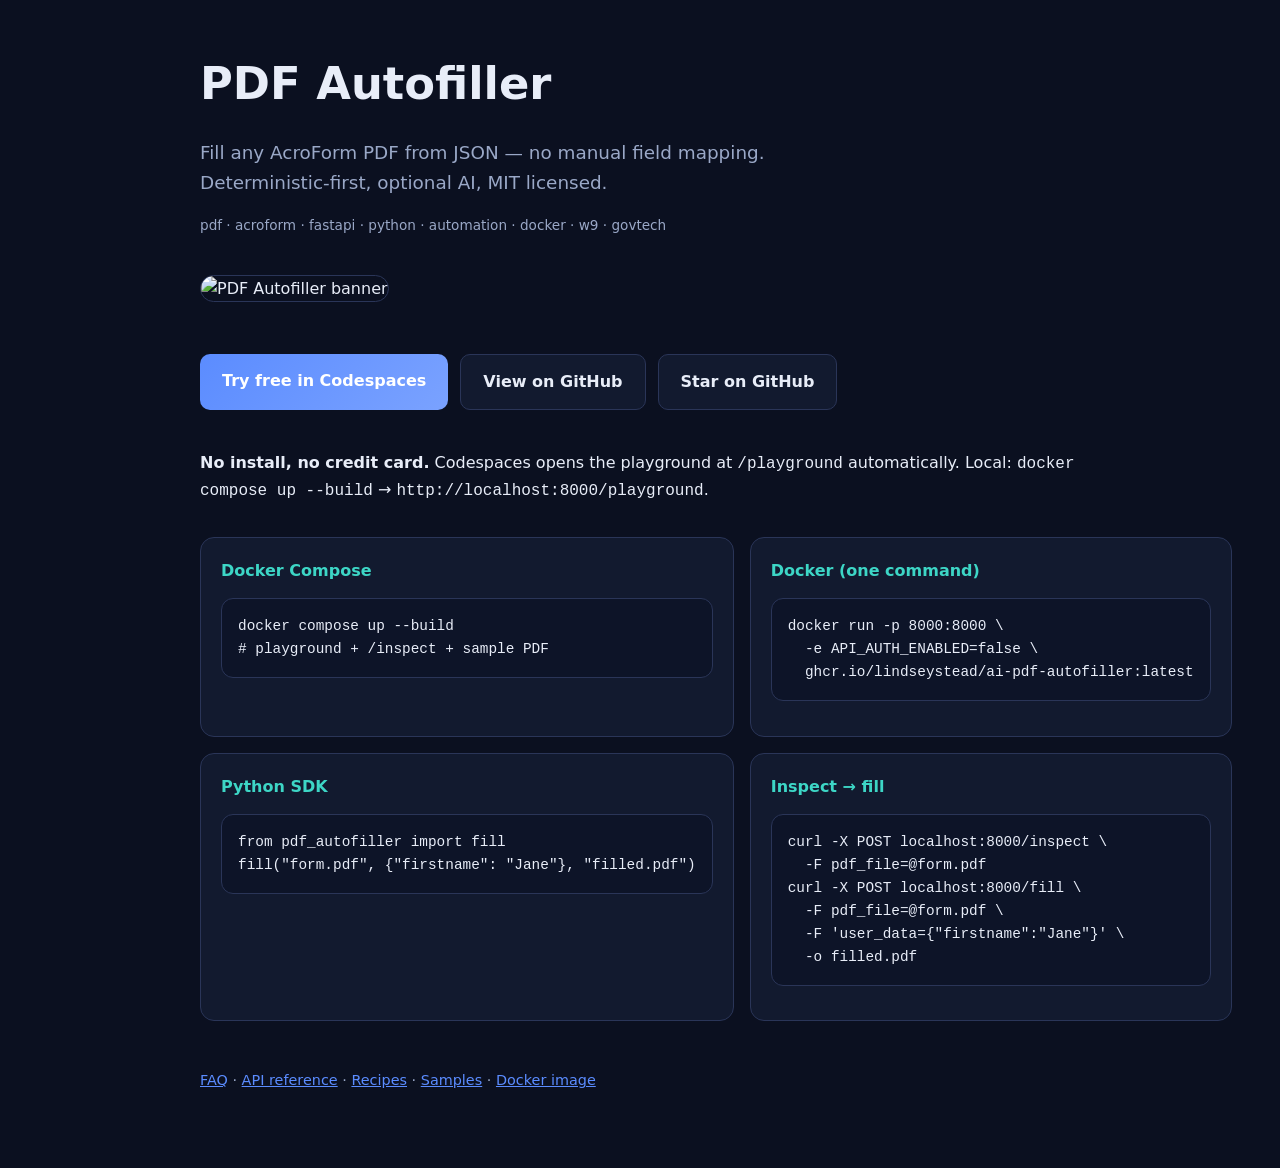
==== docs/site/index.html @ 97abe571 "Ship honest fill reports, opaque fixture, evidence-based docs - Report unwritable mapped fields (mis" ====
<!DOCTYPE html>
<html lang="en">
<head>
  <meta charset="UTF-8" />
  <meta name="viewport" content="width=device-width, initial-scale=1.0" />
  <title>PDF Autofiller — Fill any PDF from JSON</title>
  <meta name="description" content="Open-source API that fills AcroForm PDFs from JSON. FastAPI, Python, Docker. Try free in GitHub Codespaces." />
  <meta name="keywords" content="pdf, acroform, form filling, fastapi, python, automation, api, docker, w9, document processing" />
  <meta property="og:title" content="PDF Autofiller" />
  <meta property="og:description" content="Upload PDF + JSON → filled PDF. No manual field mapping." />
  <meta property="og:image" content="https://raw.githubusercontent.com/lindseystead/ai-pdf-autofiller/main/docs/assets/social-preview.png" />
  <meta property="og:type" content="website" />
  <meta name="twitter:card" content="summary_large_image" />
  <meta name="twitter:title" content="PDF Autofiller" />
  <meta name="twitter:description" content="Fill any AcroForm PDF from JSON — open-source FastAPI service." />
  <meta name="twitter:image" content="https://raw.githubusercontent.com/lindseystead/ai-pdf-autofiller/main/docs/assets/social-preview.png" />
  <style>
    :root { --bg:#0b1020; --panel:#121a2f; --text:#e8edf8; --muted:#9aa8c7; --accent:#5b8cff; --accent2:#3dd6c6; }
    * { box-sizing: border-box; }
    body { margin:0; font-family: system-ui,sans-serif; background: var(--bg); color: var(--text); line-height: 1.6; }
    .wrap { max-width: 920px; margin: 0 auto; padding: 48px 20px 80px; }
    h1 { font-size: clamp(2rem,5vw,2.8rem); margin: 0 0 12px; }
    .lead { color: var(--muted); font-size: 1.15rem; max-width: 640px; }
    .hero { width:100%; max-width:720px; border-radius:14px; border:1px solid #2a3558; margin:24px 0; }
    .cta { display: flex; flex-wrap: wrap; gap: 12px; margin: 28px 0 40px; }
    .btn { display:inline-block; padding:14px 22px; border-radius:10px; font-weight:600; text-decoration:none; }
    .primary { background: linear-gradient(135deg,var(--accent),#7aa2ff); color:#fff; }
    .secondary { border:1px solid #2a3558; color:var(--text); background:var(--panel); }
    pre { background:#0d1428; border:1px solid #2a3558; border-radius:12px; padding:16px; overflow-x:auto; font-size:0.9rem; }
    code { font-family: ui-monospace,monospace; }
    .grid { display:grid; grid-template-columns:1fr 1fr; gap:16px; margin-top:32px; }
    @media(max-width:700px){ .grid{ grid-template-columns:1fr; } }
    .card { background:var(--panel); border:1px solid #2a3558; border-radius:14px; padding:20px; }
    .card h2 { margin:0 0 8px; font-size:1rem; color:var(--accent2); }
    footer { margin-top:48px; color:var(--muted); font-size:0.9rem; }
    a { color: var(--accent); }
    .tags { color: var(--muted); font-size: 0.85rem; margin-top: 8px; }
  </style>
</head>
<body>
  <div class="wrap">
    <h1>PDF Autofiller</h1>
    <p class="lead">Fill any AcroForm PDF from JSON — no manual field mapping. Deterministic-first, optional AI, MIT licensed.</p>
    <p class="tags">pdf · acroform · fastapi · python · automation · docker · w9 · govtech</p>

    <img class="hero" src="https://raw.githubusercontent.com/lindseystead/ai-pdf-autofiller/main/docs/assets/social-preview.png" alt="PDF Autofiller banner" />

    <div class="cta">
      <a class="btn primary" href="https://codespaces.new/lindseystead/ai-pdf-autofiller">Try free in Codespaces</a>
      <a class="btn secondary" href="https://github.com/lindseystead/ai-pdf-autofiller">View on GitHub</a>
      <a class="btn secondary" href="https://github.com/lindseystead/ai-pdf-autofiller/stargazers">Star on GitHub</a>
    </div>

    <p><strong>No install, no credit card.</strong> Codespaces opens the playground at <code>/playground</code> automatically. Local: <code>docker compose up --build</code> → <code>http://localhost:8000/playground</code>.</p>

    <div class="grid">
      <div class="card">
        <h2>Docker Compose</h2>
        <pre><code>docker compose up --build
# playground + /inspect + sample PDF</code></pre>
      </div>
      <div class="card">
        <h2>Docker (one command)</h2>
        <pre><code>docker run -p 8000:8000 \
  -e API_AUTH_ENABLED=false \
  ghcr.io/lindseystead/ai-pdf-autofiller:latest</code></pre>
      </div>
      <div class="card">
        <h2>Python SDK</h2>
        <pre><code>from pdf_autofiller import fill
fill("form.pdf", {"firstname": "Jane"}, "filled.pdf")</code></pre>
      </div>
      <div class="card">
        <h2>Inspect → fill</h2>
        <pre><code>curl -X POST localhost:8000/inspect \
  -F pdf_file=@form.pdf
curl -X POST localhost:8000/fill \
  -F pdf_file=@form.pdf \
  -F 'user_data={"firstname":"Jane"}' \
  -o filled.pdf</code></pre>
      </div>
    </div>

    <footer>
      <a href="https://github.com/lindseystead/ai-pdf-autofiller/blob/main/docs/FAQ.md">FAQ</a> ·
      <a href="https://github.com/lindseystead/ai-pdf-autofiller/blob/main/docs/API.md">API reference</a> ·
      <a href="https://github.com/lindseystead/ai-pdf-autofiller/blob/main/recipes/">Recipes</a> ·
      <a href="https://github.com/lindseystead/ai-pdf-autofiller/blob/main/samples/README.md">Samples</a> ·
      <a href="https://github.com/lindseystead/ai-pdf-autofiller/pkgs/container/ai-pdf-autofiller">Docker image</a>
    </footer>
  </div>
</body>
</html>
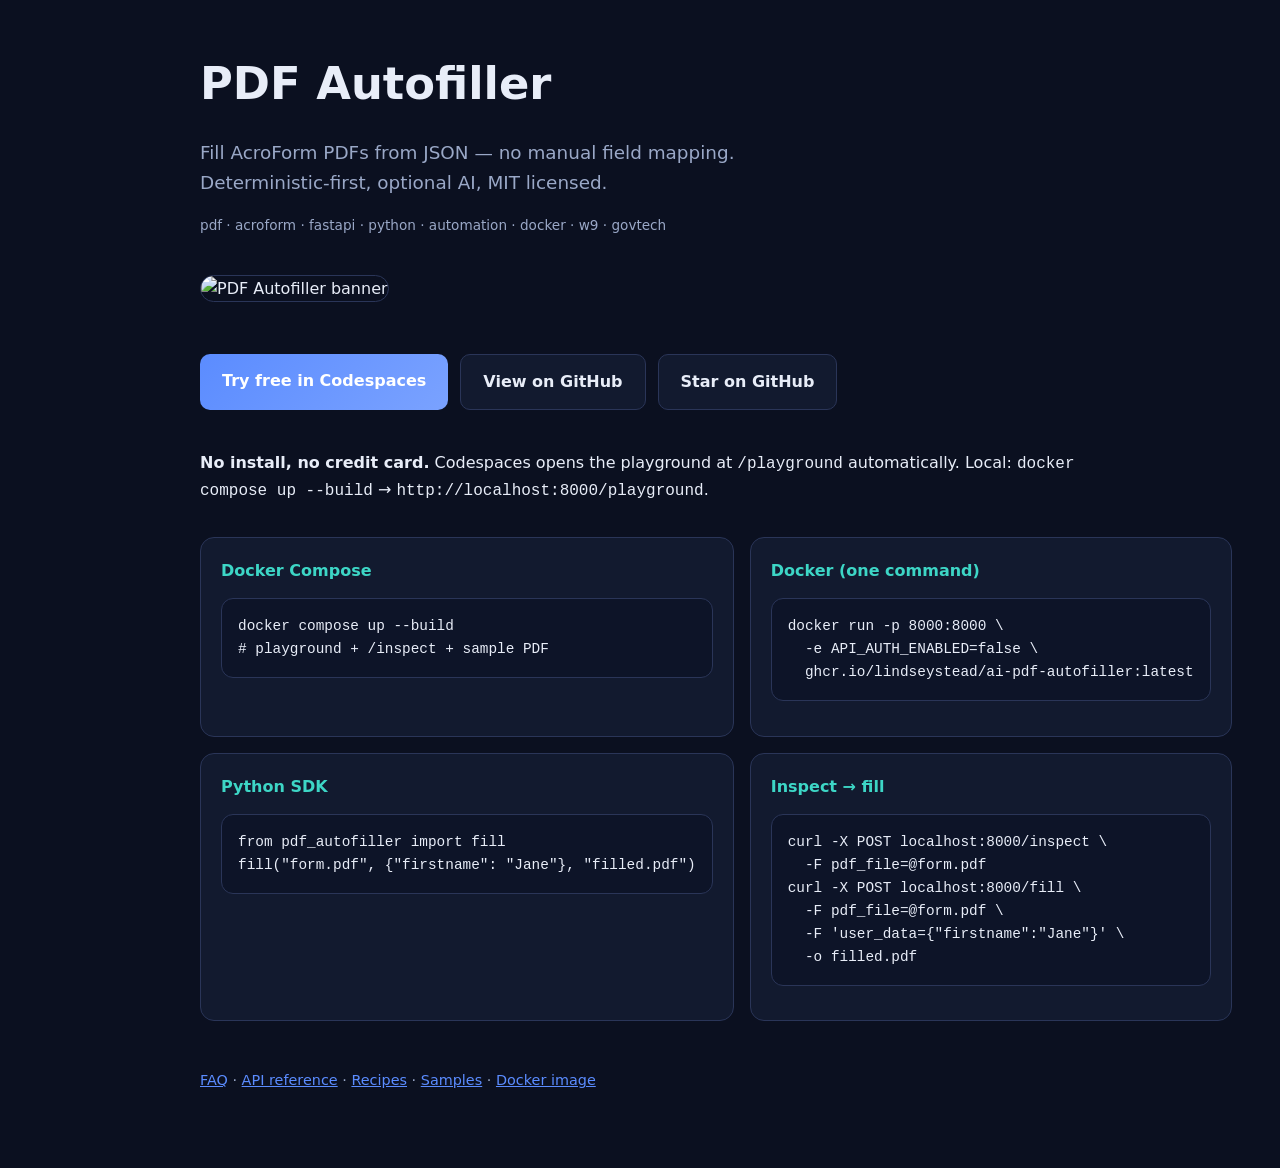
==== commit 3512d122: "Fix default-path date typing and align docs with reality Deterministic enrichment now assigns date/b" ====
--- a/docs/site/index.html
+++ b/docs/site/index.html
@@ -3,7 +3,7 @@
 <head>
   <meta charset="UTF-8" />
   <meta name="viewport" content="width=device-width, initial-scale=1.0" />
-  <title>PDF Autofiller — Fill any PDF from JSON</title>
+  <title>PDF Autofiller — Fill AcroForm PDFs from JSON</title>
   <meta name="description" content="Open-source API that fills AcroForm PDFs from JSON. FastAPI, Python, Docker. Try free in GitHub Codespaces." />
   <meta name="keywords" content="pdf, acroform, form filling, fastapi, python, automation, api, docker, w9, document processing" />
   <meta property="og:title" content="PDF Autofiller" />
@@ -12,7 +12,7 @@
   <meta property="og:type" content="website" />
   <meta name="twitter:card" content="summary_large_image" />
   <meta name="twitter:title" content="PDF Autofiller" />
-  <meta name="twitter:description" content="Fill any AcroForm PDF from JSON — open-source FastAPI service." />
+  <meta name="twitter:description" content="Fill AcroForm PDFs from JSON — open-source FastAPI service." />
   <meta name="twitter:image" content="https://raw.githubusercontent.com/lindseystead/ai-pdf-autofiller/main/docs/assets/social-preview.png" />
   <style>
     :root { --bg:#0b1020; --panel:#121a2f; --text:#e8edf8; --muted:#9aa8c7; --accent:#5b8cff; --accent2:#3dd6c6; }
@@ -40,7 +40,7 @@
 <body>
   <div class="wrap">
     <h1>PDF Autofiller</h1>
-    <p class="lead">Fill any AcroForm PDF from JSON — no manual field mapping. Deterministic-first, optional AI, MIT licensed.</p>
+    <p class="lead">Fill AcroForm PDFs from JSON — no manual field mapping. Deterministic-first, optional AI, MIT licensed.</p>
     <p class="tags">pdf · acroform · fastapi · python · automation · docker · w9 · govtech</p>
 
     <img class="hero" src="https://raw.githubusercontent.com/lindseystead/ai-pdf-autofiller/main/docs/assets/social-preview.png" alt="PDF Autofiller banner" />
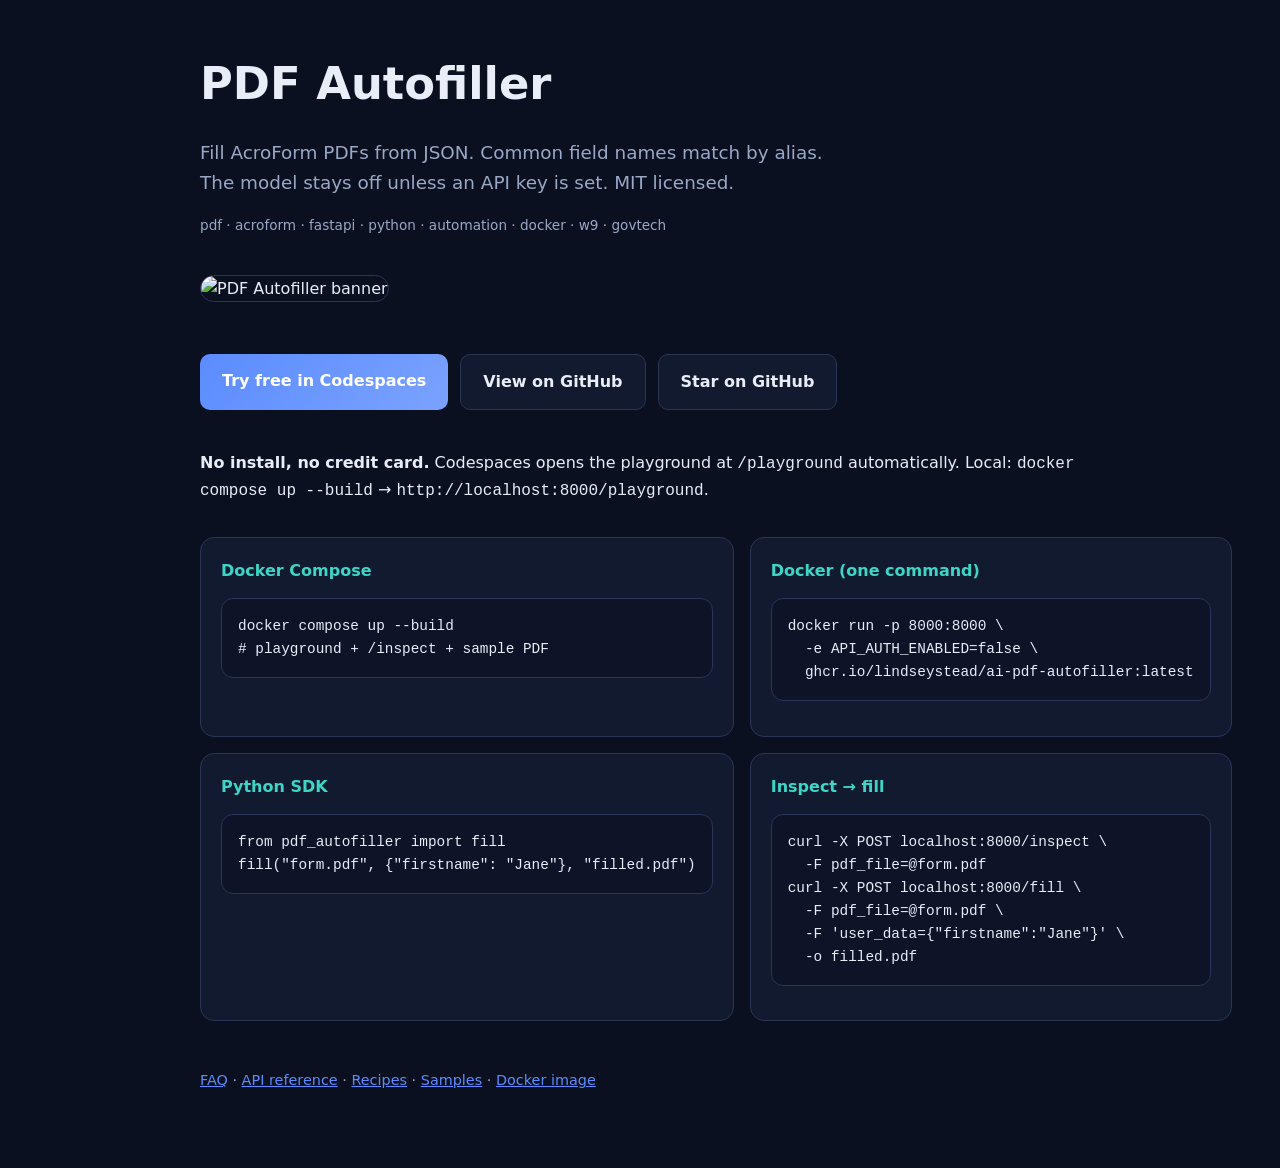
==== commit 0597367b: "Align the public description with alias matching." ====
--- a/docs/site/index.html
+++ b/docs/site/index.html
@@ -7,7 +7,7 @@
   <meta name="description" content="Open-source API that fills AcroForm PDFs from JSON. FastAPI, Python, Docker. Try free in GitHub Codespaces." />
   <meta name="keywords" content="pdf, acroform, form filling, fastapi, python, automation, api, docker, w9, document processing" />
   <meta property="og:title" content="PDF Autofiller" />
-  <meta property="og:description" content="Upload PDF + JSON → filled PDF. No manual field mapping." />
+  <meta property="og:description" content="Upload PDF + JSON → filled PDF. Aliases first. Model off unless an API key is set." />
   <meta property="og:image" content="https://raw.githubusercontent.com/lindseystead/ai-pdf-autofiller/main/docs/assets/social-preview.png" />
   <meta property="og:type" content="website" />
   <meta name="twitter:card" content="summary_large_image" />
@@ -40,7 +40,7 @@
 <body>
   <div class="wrap">
     <h1>PDF Autofiller</h1>
-    <p class="lead">Fill AcroForm PDFs from JSON — no manual field mapping. Deterministic-first, optional AI, MIT licensed.</p>
+    <p class="lead">Fill AcroForm PDFs from JSON. Common field names match by alias. The model stays off unless an API key is set. MIT licensed.</p>
     <p class="tags">pdf · acroform · fastapi · python · automation · docker · w9 · govtech</p>
 
     <img class="hero" src="https://raw.githubusercontent.com/lindseystead/ai-pdf-autofiller/main/docs/assets/social-preview.png" alt="PDF Autofiller banner" />
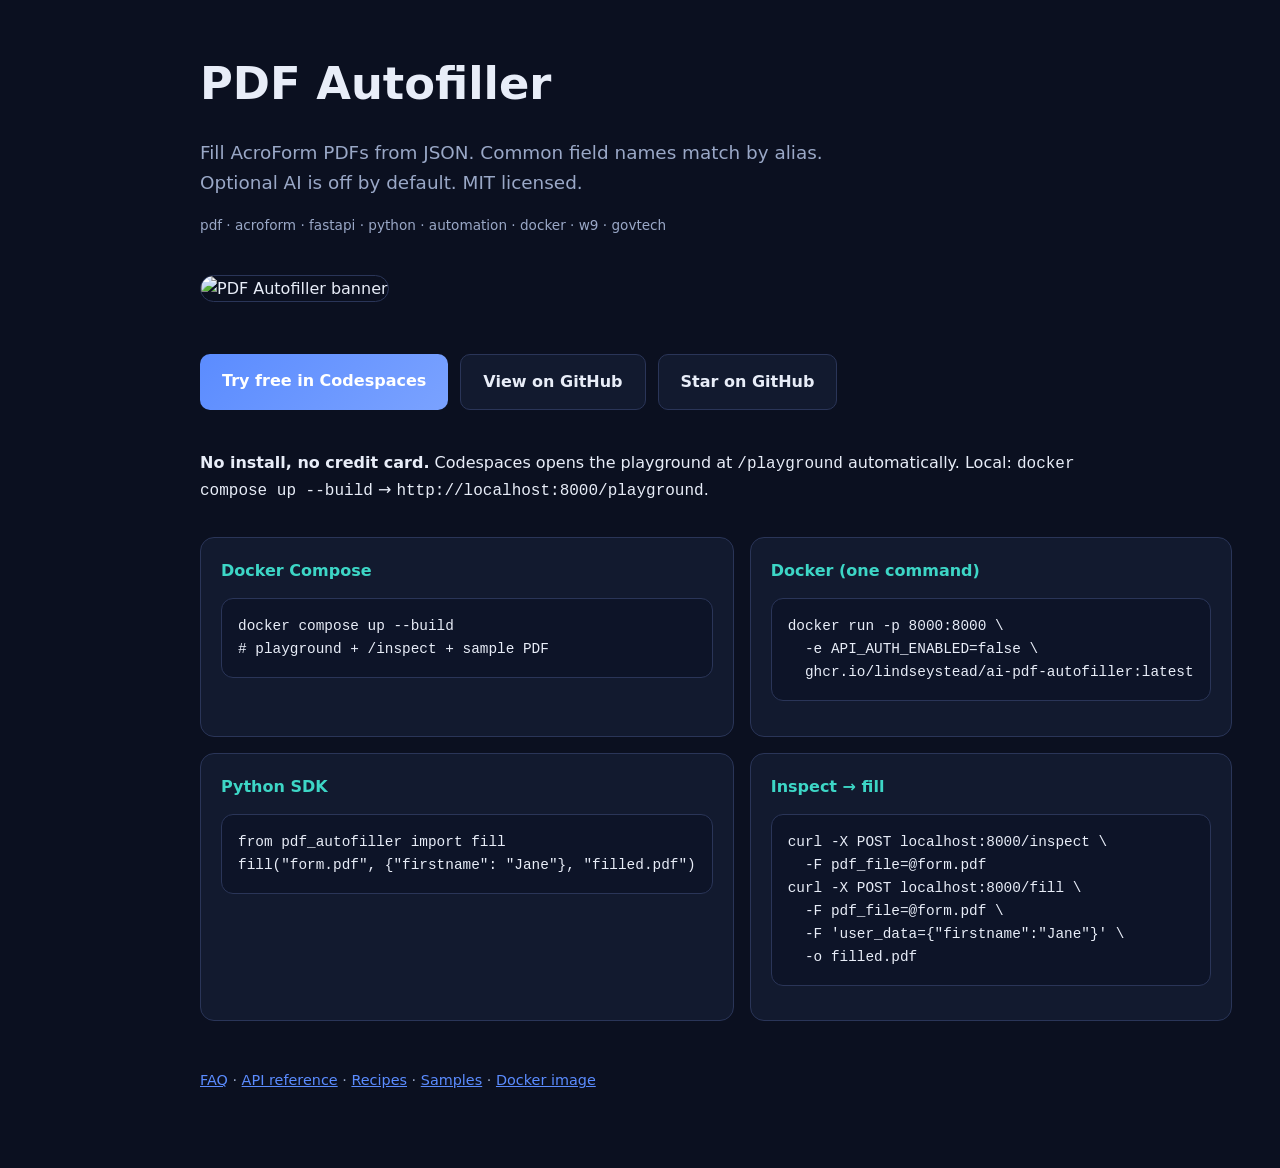
==== commit bef6e659: "Correct README, API, operations and security docs against the code Line-by-line audit of README, doc" ====
--- a/docs/site/index.html
+++ b/docs/site/index.html
@@ -40,7 +40,7 @@
 <body>
   <div class="wrap">
     <h1>PDF Autofiller</h1>
-    <p class="lead">Fill AcroForm PDFs from JSON. Common field names match by alias. The model stays off unless an API key is set. MIT licensed.</p>
+    <p class="lead">Fill AcroForm PDFs from JSON. Common field names match by alias. Optional AI is off by default. MIT licensed.</p>
     <p class="tags">pdf · acroform · fastapi · python · automation · docker · w9 · govtech</p>
 
     <img class="hero" src="https://raw.githubusercontent.com/lindseystead/ai-pdf-autofiller/main/docs/assets/social-preview.png" alt="PDF Autofiller banner" />
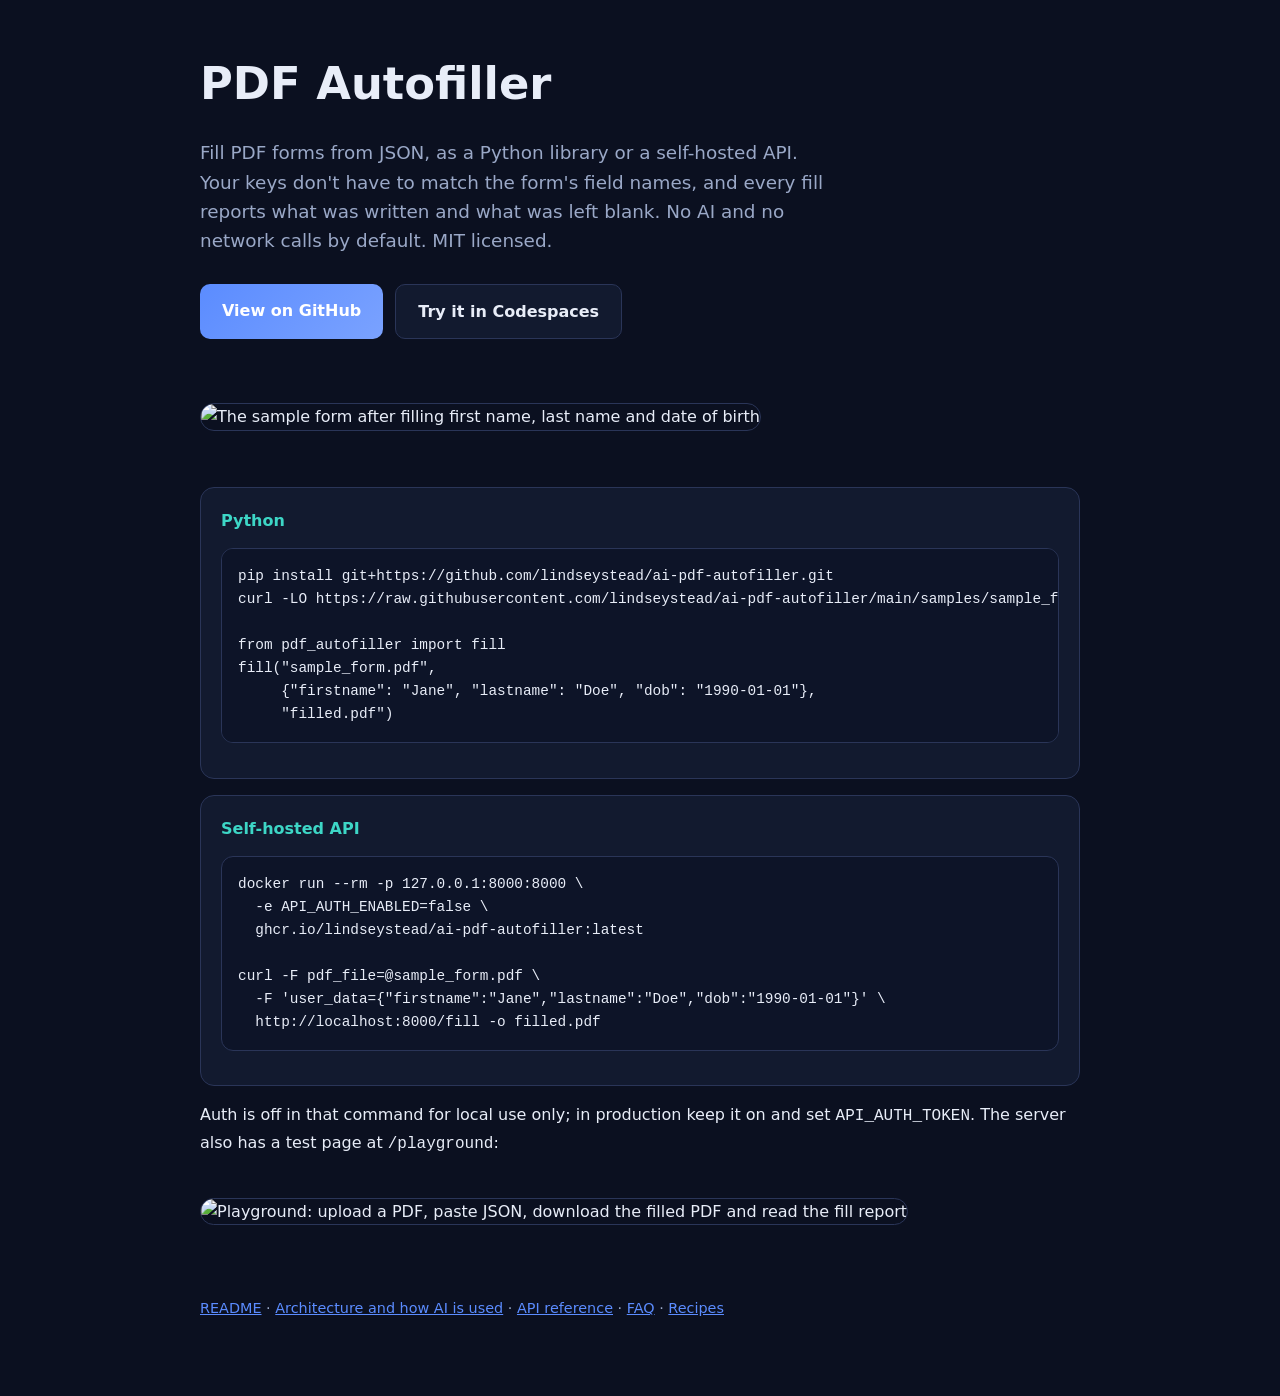
==== commit ec365158: "Bring the GitHub Pages site in line with the README The landing page still described the old product" ====
--- a/docs/site/index.html
+++ b/docs/site/index.html
@@ -3,16 +3,15 @@
 <head>
   <meta charset="UTF-8" />
   <meta name="viewport" content="width=device-width, initial-scale=1.0" />
-  <title>PDF Autofiller — Fill AcroForm PDFs from JSON</title>
-  <meta name="description" content="Open-source API that fills AcroForm PDFs from JSON. FastAPI, Python, Docker. Try free in GitHub Codespaces." />
-  <meta name="keywords" content="pdf, acroform, form filling, fastapi, python, automation, api, docker, w9, document processing" />
+  <title>PDF Autofiller — fill PDF forms from JSON</title>
+  <meta name="description" content="Fill PDF forms from JSON, as a Python library or a self-hosted API, with a report of every field written or skipped." />
   <meta property="og:title" content="PDF Autofiller" />
-  <meta property="og:description" content="Upload PDF + JSON → filled PDF. Aliases first. Model off unless an API key is set." />
+  <meta property="og:description" content="Fill PDF forms from JSON, as a Python library or a self-hosted API, with a report of every field written or skipped." />
   <meta property="og:image" content="https://raw.githubusercontent.com/lindseystead/ai-pdf-autofiller/main/docs/assets/social-preview.png" />
   <meta property="og:type" content="website" />
   <meta name="twitter:card" content="summary_large_image" />
   <meta name="twitter:title" content="PDF Autofiller" />
-  <meta name="twitter:description" content="Fill AcroForm PDFs from JSON — open-source FastAPI service." />
+  <meta name="twitter:description" content="Fill PDF forms from JSON, as a Python library or a self-hosted API, with a report of every field written or skipped." />
   <meta name="twitter:image" content="https://raw.githubusercontent.com/lindseystead/ai-pdf-autofiller/main/docs/assets/social-preview.png" />
   <style>
     :root { --bg:#0b1020; --panel:#121a2f; --text:#e8edf8; --muted:#9aa8c7; --accent:#5b8cff; --accent2:#3dd6c6; }
@@ -28,65 +27,63 @@
     .secondary { border:1px solid #2a3558; color:var(--text); background:var(--panel); }
     pre { background:#0d1428; border:1px solid #2a3558; border-radius:12px; padding:16px; overflow-x:auto; font-size:0.9rem; }
     code { font-family: ui-monospace,monospace; }
-    .grid { display:grid; grid-template-columns:1fr 1fr; gap:16px; margin-top:32px; }
-    @media(max-width:700px){ .grid{ grid-template-columns:1fr; } }
+    .grid { display:grid; grid-template-columns:1fr; gap:16px; margin-top:32px; }
+    .grid > * { min-width:0; }  /* let long code lines scroll inside their card */
     .card { background:var(--panel); border:1px solid #2a3558; border-radius:14px; padding:20px; }
     .card h2 { margin:0 0 8px; font-size:1rem; color:var(--accent2); }
     footer { margin-top:48px; color:var(--muted); font-size:0.9rem; }
     a { color: var(--accent); }
-    .tags { color: var(--muted); font-size: 0.85rem; margin-top: 8px; }
   </style>
 </head>
 <body>
   <div class="wrap">
     <h1>PDF Autofiller</h1>
-    <p class="lead">Fill AcroForm PDFs from JSON. Common field names match by alias. Optional AI is off by default. MIT licensed.</p>
-    <p class="tags">pdf · acroform · fastapi · python · automation · docker · w9 · govtech</p>
-
-    <img class="hero" src="https://raw.githubusercontent.com/lindseystead/ai-pdf-autofiller/main/docs/assets/social-preview.png" alt="PDF Autofiller banner" />
+    <p class="lead">Fill PDF forms from JSON, as a Python library or a self-hosted API. Your keys
+      don't have to match the form's field names, and every fill reports what was written and
+      what was left blank. No AI and no network calls by default. MIT licensed.</p>
 
     <div class="cta">
-      <a class="btn primary" href="https://codespaces.new/lindseystead/ai-pdf-autofiller">Try free in Codespaces</a>
-      <a class="btn secondary" href="https://github.com/lindseystead/ai-pdf-autofiller">View on GitHub</a>
-      <a class="btn secondary" href="https://github.com/lindseystead/ai-pdf-autofiller/stargazers">Star on GitHub</a>
+      <a class="btn primary" href="https://github.com/lindseystead/ai-pdf-autofiller">View on GitHub</a>
+      <a class="btn secondary" href="https://codespaces.new/lindseystead/ai-pdf-autofiller">Try it in Codespaces</a>
     </div>
 
-    <p><strong>No install, no credit card.</strong> Codespaces opens the playground at <code>/playground</code> automatically. Local: <code>docker compose up --build</code> → <code>http://localhost:8000/playground</code>.</p>
+    <img class="hero" src="https://raw.githubusercontent.com/lindseystead/ai-pdf-autofiller/main/docs/assets/sample-filled.png"
+      alt="The sample form after filling first name, last name and date of birth" />
 
     <div class="grid">
       <div class="card">
-        <h2>Docker Compose</h2>
-        <pre><code>docker compose up --build
-# playground + /inspect + sample PDF</code></pre>
+        <h2>Python</h2>
+        <pre><code>pip install git+https://github.com/lindseystead/ai-pdf-autofiller.git
+curl -LO https://raw.githubusercontent.com/lindseystead/ai-pdf-autofiller/main/samples/sample_form.pdf
+
+from pdf_autofiller import fill
+fill("sample_form.pdf",
+     {"firstname": "Jane", "lastname": "Doe", "dob": "1990-01-01"},
+     "filled.pdf")</code></pre>
       </div>
       <div class="card">
-        <h2>Docker (one command)</h2>
-        <pre><code>docker run -p 8000:8000 \
+        <h2>Self-hosted API</h2>
+        <pre><code>docker run --rm -p 127.0.0.1:8000:8000 \
   -e API_AUTH_ENABLED=false \
-  ghcr.io/lindseystead/ai-pdf-autofiller:latest</code></pre>
-      </div>
-      <div class="card">
-        <h2>Python SDK</h2>
-        <pre><code>from pdf_autofiller import fill
-fill("form.pdf", {"firstname": "Jane"}, "filled.pdf")</code></pre>
-      </div>
-      <div class="card">
-        <h2>Inspect → fill</h2>
-        <pre><code>curl -X POST localhost:8000/inspect \
-  -F pdf_file=@form.pdf
-curl -X POST localhost:8000/fill \
-  -F pdf_file=@form.pdf \
-  -F 'user_data={"firstname":"Jane"}' \
-  -o filled.pdf</code></pre>
+  ghcr.io/lindseystead/ai-pdf-autofiller:latest
+
+curl -F pdf_file=@sample_form.pdf \
+  -F 'user_data={"firstname":"Jane","lastname":"Doe","dob":"1990-01-01"}' \
+  http://localhost:8000/fill -o filled.pdf</code></pre>
       </div>
     </div>
 
+    <p>Auth is off in that command for local use only; in production keep it on and set
+      <code>API_AUTH_TOKEN</code>. The server also has a test page at <code>/playground</code>:</p>
+    <img class="hero" src="https://raw.githubusercontent.com/lindseystead/ai-pdf-autofiller/main/docs/assets/playground-preview.png"
+      alt="Playground: upload a PDF, paste JSON, download the filled PDF and read the fill report" />
+
     <footer>
+      <a href="https://github.com/lindseystead/ai-pdf-autofiller#readme">README</a> ·
+      <a href="https://github.com/lindseystead/ai-pdf-autofiller/blob/main/docs/ARCHITECTURE.md">Architecture and how AI is used</a> ·
+      <a href="https://github.com/lindseystead/ai-pdf-autofiller/blob/main/docs/API.md">API reference</a> ·
       <a href="https://github.com/lindseystead/ai-pdf-autofiller/blob/main/docs/FAQ.md">FAQ</a> ·
-      <a href="https://github.com/lindseystead/ai-pdf-autofiller/blob/main/docs/API.md">API reference</a> ·
-      <a href="https://github.com/lindseystead/ai-pdf-autofiller/blob/main/recipes/">Recipes</a> ·
-      <a href="https://github.com/lindseystead/ai-pdf-autofiller/blob/main/samples/README.md">Samples</a> ·
-      <a href="https://github.com/lindseystead/ai-pdf-autofiller/pkgs/container/ai-pdf-autofiller">Docker image</a>
+      <a href="https://github.com/lindseystead/ai-pdf-autofiller/tree/main/recipes">Recipes</a>
     </footer>
   </div>
 </body>
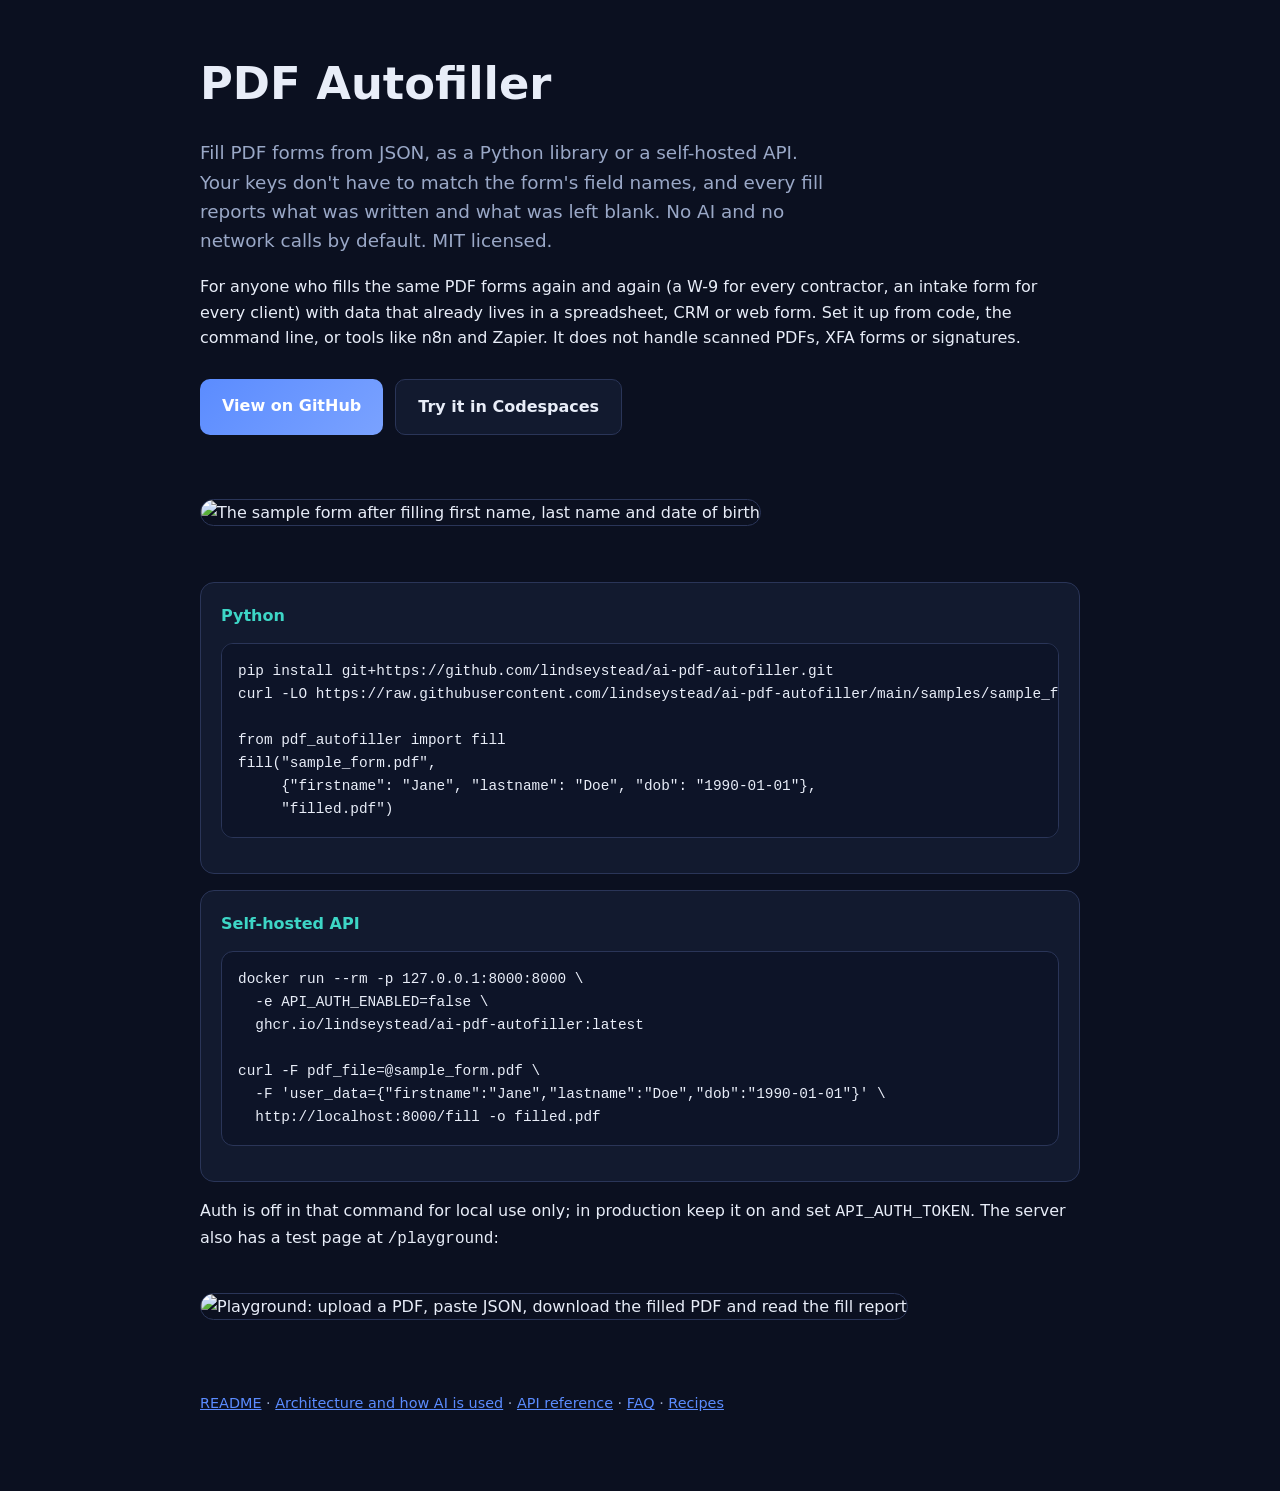
==== commit 4347276e: "Explain what the project is for before how to run it The README opened with features and a quickstar" ====
--- a/docs/site/index.html
+++ b/docs/site/index.html
@@ -41,6 +41,10 @@
     <p class="lead">Fill PDF forms from JSON, as a Python library or a self-hosted API. Your keys
       don't have to match the form's field names, and every fill reports what was written and
       what was left blank. No AI and no network calls by default. MIT licensed.</p>
+    <p>For anyone who fills the same PDF forms again and again (a W-9 for every contractor, an
+      intake form for every client) with data that already lives in a spreadsheet, CRM or web
+      form. Set it up from code, the command line, or tools like n8n and Zapier. It does not
+      handle scanned PDFs, XFA forms or signatures.</p>
 
     <div class="cta">
       <a class="btn primary" href="https://github.com/lindseystead/ai-pdf-autofiller">View on GitHub</a>
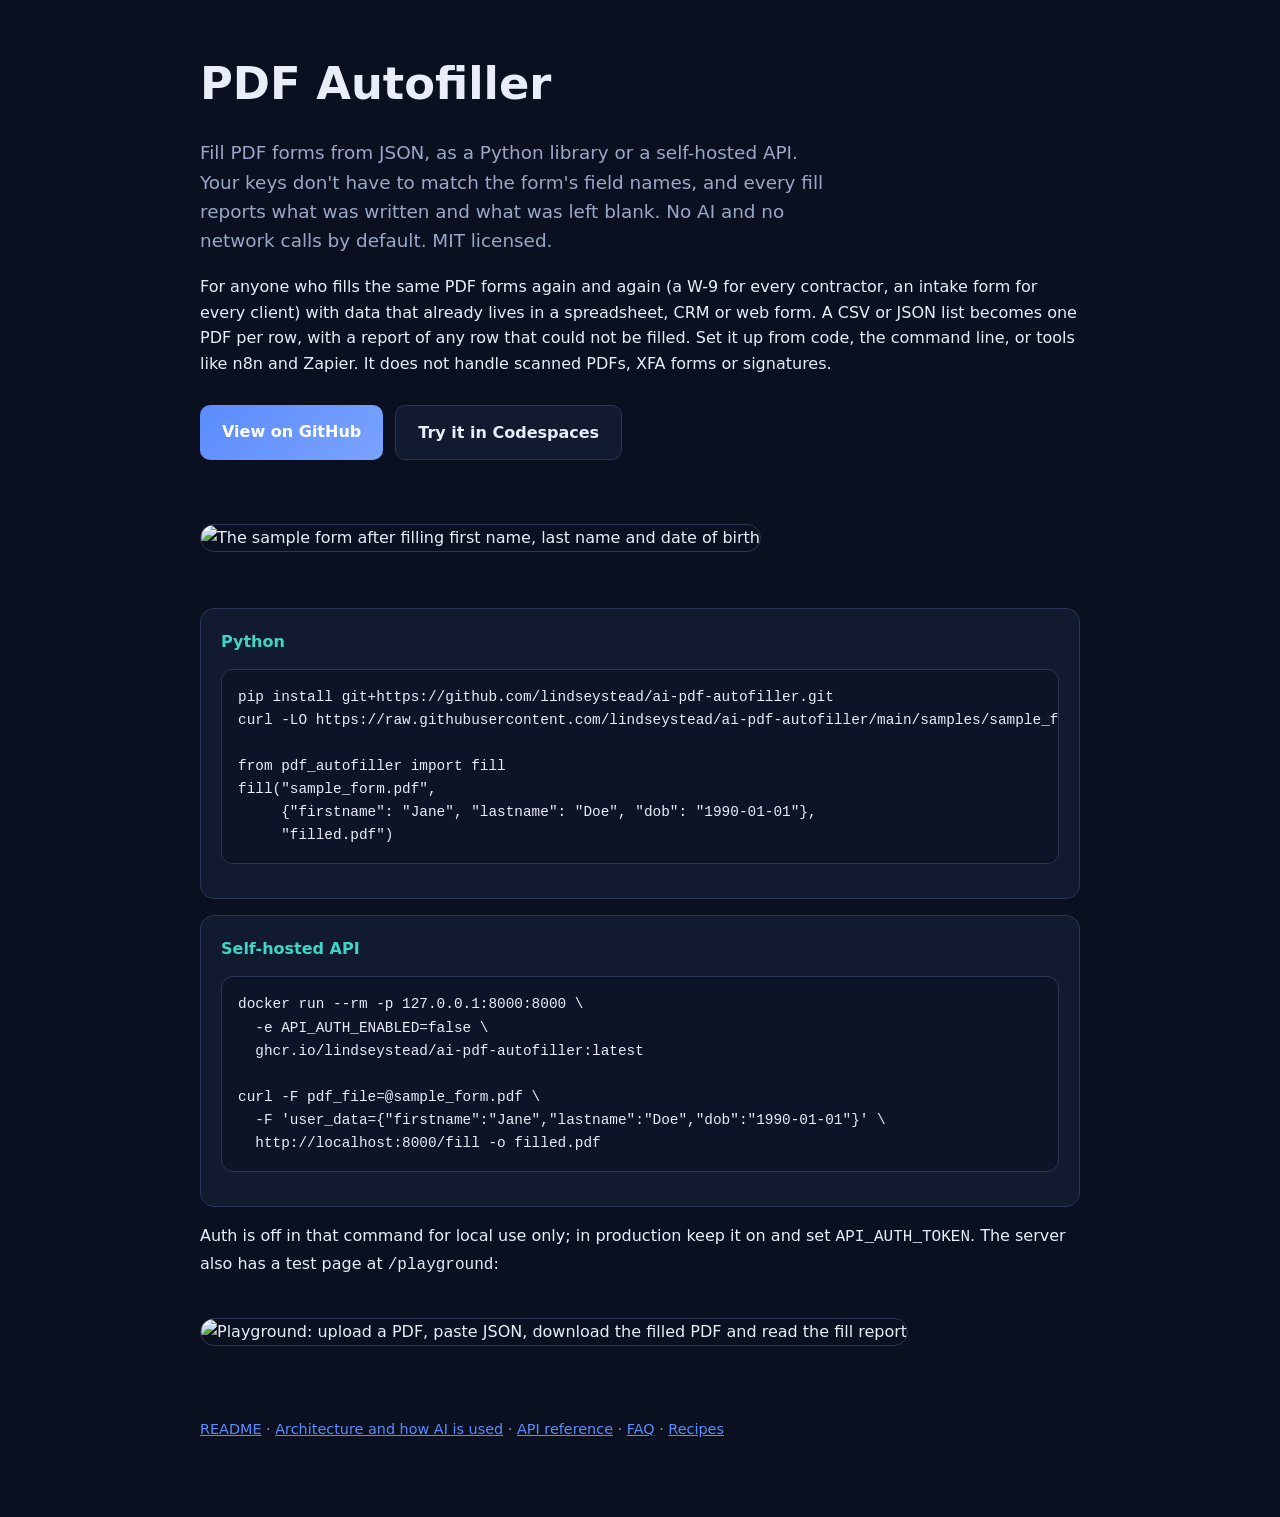
==== commit afe7c448: "Align the remaining docs with batch behavior. The architecture table lists POST /batch. The API and " ====
--- a/docs/site/index.html
+++ b/docs/site/index.html
@@ -43,7 +43,8 @@
       what was left blank. No AI and no network calls by default. MIT licensed.</p>
     <p>For anyone who fills the same PDF forms again and again (a W-9 for every contractor, an
       intake form for every client) with data that already lives in a spreadsheet, CRM or web
-      form. Set it up from code, the command line, or tools like n8n and Zapier. It does not
+      form. A CSV or JSON list becomes one PDF per row, with a report of any row that could
+      not be filled. Set it up from code, the command line, or tools like n8n and Zapier. It does not
       handle scanned PDFs, XFA forms or signatures.</p>
 
     <div class="cta">
